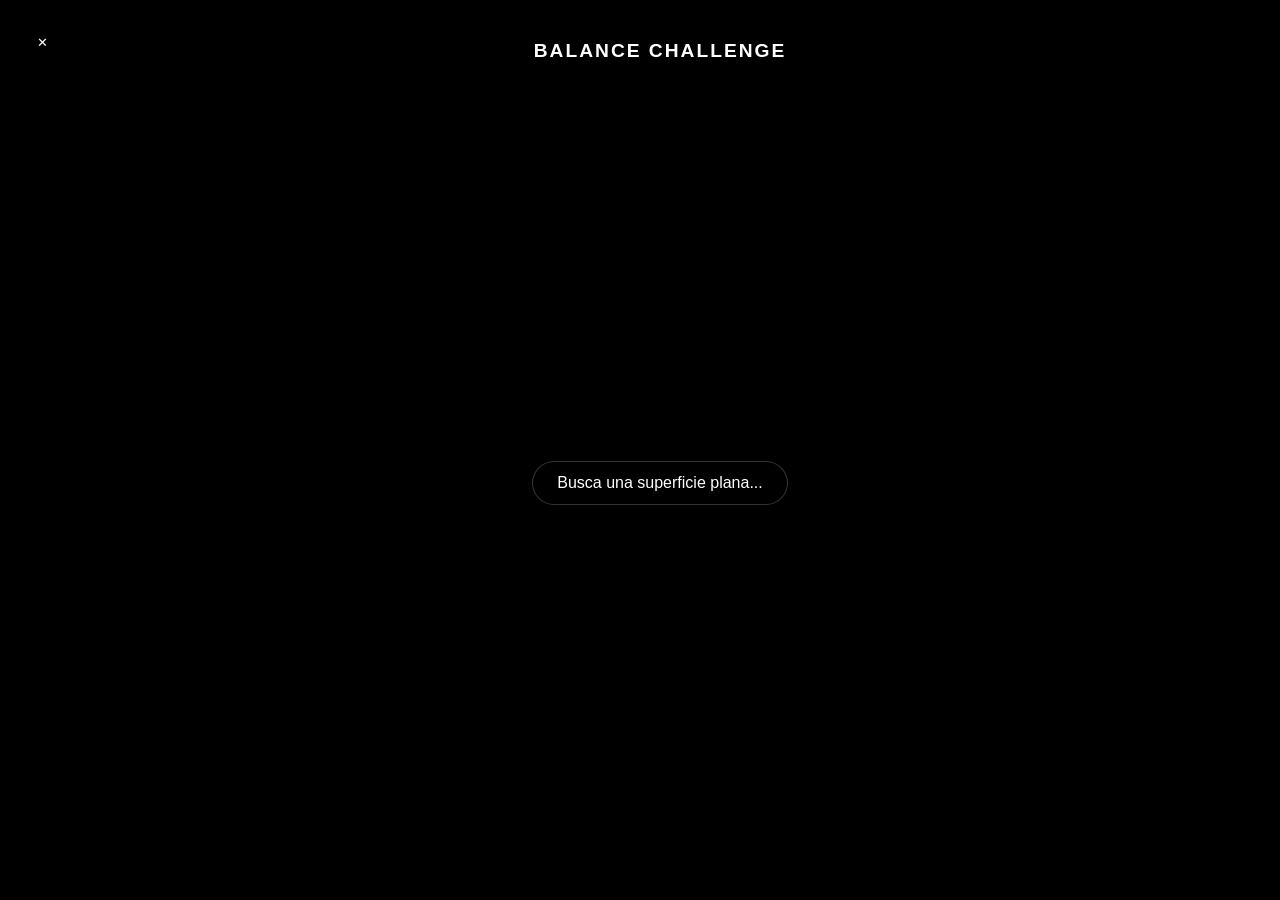
==== ar-level.html @ c7bd1551 "feat: nivel de juego AR interactivo con mecánica de equilibrio y recompensas" ====
<!DOCTYPE html>
<html lang="es">

<head>
    <meta charset="UTF-8">
    <title>Balance Challenge AR — Museo de Pacho</title>
    <script src="https://aframe.io/releases/1.5.0/aframe.min.js"></script>
    <style>
        body {
            margin: 0;
            overflow: hidden;
            font-family: 'Inter', sans-serif;
            background: #000;
        }

        #ui-overlay {
            position: fixed;
            top: 0;
            left: 0;
            width: 100%;
            height: 100%;
            pointer-events: none;
            z-index: 10;
            display: flex;
            flex-direction: column;
            align-items: center;
            justify-content: space-between;
            padding: 40px 20px;
        }

        .game-title {
            color: white;
            font-size: 1.2rem;
            font-weight: bold;
            text-transform: uppercase;
            letter-spacing: 2px;
            text-shadow: 0 2px 10px rgba(0, 0, 0, 0.5);
        }

        #status-msg {
            background: rgba(0, 0, 0, 0.7);
            color: #fff;
            padding: 12px 24px;
            border-radius: 50px;
            border: 1px solid rgba(255, 255, 255, 0.2);
            backdrop-filter: blur(10px);
            transition: all 0.3s ease;
        }

        .win-msg {
            color: #FBBF24 !important;
            border-color: #FBBF24 !important;
            transform: scale(1.2);
            box-shadow: 0 0 20px rgba(251, 191, 36, 0.4);
        }

        #instruction {
            color: rgba(255, 255, 255, 0.8);
            font-size: 0.9rem;
            margin-bottom: 20px;
            text-align: center;
        }

        .exit-btn {
            position: fixed;
            top: 20px;
            left: 20px;
            width: 44px;
            height: 44px;
            background: rgba(0, 0, 0, 0.5);
            color: white;
            border: none;
            border-radius: 50%;
            pointer-events: auto;
            cursor: pointer;
            display: flex;
            align-items: center;
            justify-content: center;
        }
    </style>
</head>

<body>

    <button class="exit-btn" onclick="window.location.href='index.html'">✕</button>

    <div id="ui-overlay">
        <div class="game-title">Balance Challenge</div>
        <div id="status-msg">Busca una superficie plana...</div>
        <div id="instruction">Mueve tu móvil para estabilizar el objeto</div>
    </div>

    <a-scene webxr="optionalFeatures: hit-test; requiredFeatures: local-floor;"
        renderer="colorManagement: true; antialias: true;" ar-hit-test="target: #balance-anchor; type: footprint;">
        <a-assets>
            <!-- Model loaded dynamically via JS -->
        </a-assets>

        <!-- Camera -->
        <a-camera position="0 1.6 0" look-controls="enabled: false"></a-camera>

        <!-- Game Anchor (Object spawn point) -->
        <a-entity id="balance-anchor" visible="false">
            <!-- The model will be appended here -->
            <a-entity id="game-model" balance-game></a-entity>

            <!-- Visual cue for placement -->
            <a-ring rotation="-90 0 0" radius-inner="0.1" radius-outer="0.15" color="#818CF8" opacity="0.6"></a-ring>
        </a-entity>

        <a-light type="ambient" intensity="0.6"></a-light>
        <a-light type="directional" position="1 2 1" intensity="0.8"></a-light>
    </a-scene>

    <script>
        // --- Lógica de carga de modelo ---
        const urlParams = new URLSearchParams(window.location.search);
        const modelFile = urlParams.get('model') || 'arduino 2.glb';
        const gameModel = document.getElementById('game-model');

        gameModel.setAttribute('gltf-model', `./${modelFile}`);
        gameModel.setAttribute('scale', '0.5 0.5 0.5'); // Escala inicial AR

        // --- Componente de Juego de Equilibrio ---
        AFRAME.registerComponent('balance-game', {
            init: function () {
                this.swayAngle = 0;
                this.userTilt = 0;
                this.amplitude = 15; // Intensidad inicial del balanceo
                this.stabilityTime = 0;
                this.isWon = false;
                this.statusMsg = document.getElementById('status-msg');

                // Escuchar giroscopio
                window.addEventListener('deviceorientation', (event) => {
                    // Usamos gamma (inclinación lateral) para compensar
                    this.userTilt = event.gamma || 0;
                });

                this.el.addEventListener('model-loaded', () => {
                    this.statusMsg.textContent = "¡Objeto listo! Estabilízalo.";
                });
            },

            tick: function (time, delta) {
                if (this.isWon) return;

                // 1. Balanceo procedural (Caos orgánico)
                const naturalSway = Math.sin(time / 400) * this.amplitude;

                // 2. Compensación del usuario
                // Mapeamos el tilt del dispositivo (-30 a 30 grados aprox)
                const compensation = this.userTilt * 0.8;

                // 3. Rotación final
                const finalZ = naturalSway + compensation;
                this.el.object3D.rotation.z = THREE.MathUtils.degToRad(finalZ);

                // 4. Verificación de estabilidad
                const error = Math.abs(finalZ);
                if (error < 5) { // Si el error es menor a 5 grados
                    this.stabilityTime += delta;
                    this.statusMsg.textContent = `Estabilizando... ${(this.stabilityTime / 1000).toFixed(1)}s`;
                    this.statusMsg.style.borderColor = "#34D399";
                } else {
                    this.stabilityTime = 0;
                    this.statusMsg.textContent = "¡Cuidado! Se inclina...";
                    this.statusMsg.style.borderColor = "rgba(255,255,255,0.2)";
                }

                // 5. Victoria
                if (this.stabilityTime > 3000) {
                    this.victory();
                }
            },

            victory: function () {
                this.isWon = true;
                this.statusMsg.textContent = "¡NIVEL COMPLETADO! 🏆";
                this.statusMsg.classList.add("win-msg");

                // Animación de recompensa
                this.el.setAttribute('animation', {
                    property: 'rotation',
                    to: '0 360 0',
                    dur: 1000,
                    loop: 2,
                    easing: 'easeInOutQuad'
                });

                // Partículas/Brillo (simulado con luz)
                const light = document.createElement('a-light');
                light.setAttribute('type', 'point');
                light.setAttribute('intensity', '3');
                light.setAttribute('color', '#FBBF24');
                this.el.appendChild(light);
            }
        });

        // --- Lógica de Hit Test (Detección de suelo) ---
        const anchor = document.getElementById('balance-anchor');
        document.querySelector('a-scene').addEventListener('enter-vr', () => {
            if (document.querySelector('a-scene').is('ar-mode')) {
                document.getElementById('status-msg').textContent = "Escaneando suelo...";
            }
        });

        // Evento de click/tap en AR para fijar el objeto
        window.addEventListener('click', () => {
            if (anchor.getAttribute('visible')) {
                // Ya visible, lo fijamos (podríamos desactivar el hit-test aquí si quisiéramos)
                document.getElementById('status-msg').textContent = "¡Equilibra el objeto!";
            }
        });
    </script>
</body>

</html>
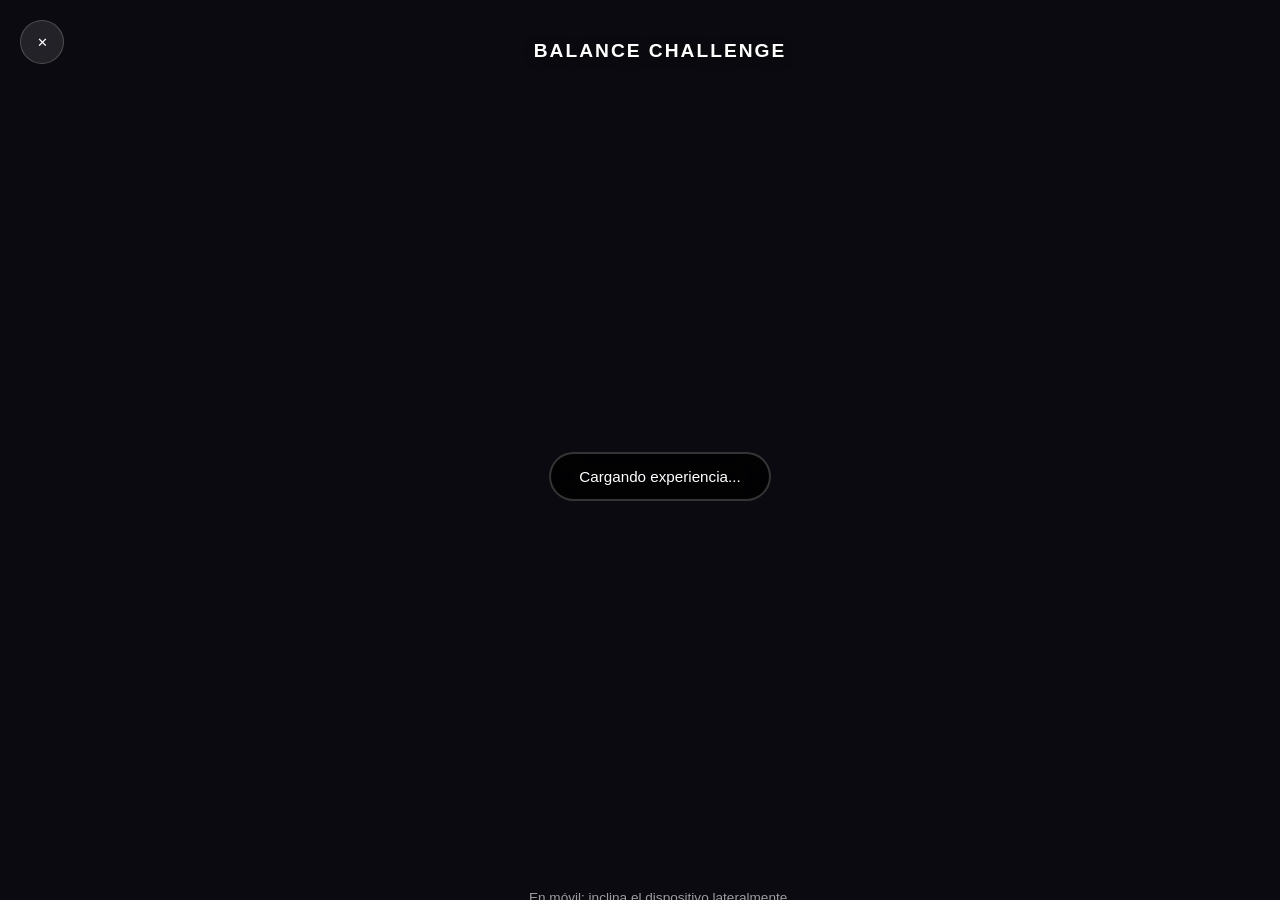
==== commit f5c0a507: "fix: compatibilidad de PC para el nivel AR y corrección de visibilidad inicial" ====
--- a/ar-level.html
+++ b/ar-level.html
@@ -10,7 +10,7 @@
             margin: 0;
             overflow: hidden;
             font-family: 'Inter', sans-serif;
-            background: #000;
+            background: #0a0a10;
         }
 
         #ui-overlay {
@@ -38,27 +38,31 @@
         }
 
         #status-msg {
-            background: rgba(0, 0, 0, 0.7);
+            pointer-events: auto;
+            background: rgba(0, 0, 0, 0.8);
             color: #fff;
-            padding: 12px 24px;
+            padding: 14px 28px;
             border-radius: 50px;
-            border: 1px solid rgba(255, 255, 255, 0.2);
-            backdrop-filter: blur(10px);
+            border: 2px solid rgba(255, 255, 255, 0.2);
+            backdrop-filter: blur(15px);
             transition: all 0.3s ease;
+            font-size: 0.95rem;
+            text-align: center;
         }
 
         .win-msg {
             color: #FBBF24 !important;
             border-color: #FBBF24 !important;
-            transform: scale(1.2);
-            box-shadow: 0 0 20px rgba(251, 191, 36, 0.4);
+            transform: scale(1.1);
+            box-shadow: 0 0 30px rgba(251, 191, 36, 0.4);
         }
 
         #instruction {
-            color: rgba(255, 255, 255, 0.8);
-            font-size: 0.9rem;
+            color: rgba(255, 255, 255, 0.6);
+            font-size: 0.85rem;
             margin-bottom: 20px;
             text-align: center;
+            max-width: 80%;
         }
 
         .exit-btn {
@@ -67,15 +71,21 @@
             left: 20px;
             width: 44px;
             height: 44px;
-            background: rgba(0, 0, 0, 0.5);
+            background: rgba(255, 255, 255, 0.1);
             color: white;
-            border: none;
+            border: 1px solid rgba(255, 255, 255, 0.2);
             border-radius: 50%;
             pointer-events: auto;
             cursor: pointer;
             display: flex;
             align-items: center;
             justify-content: center;
+            backdrop-filter: blur(5px);
+            z-index: 20;
+        }
+
+        .exit-btn:hover {
+            background: rgba(255, 255, 255, 0.2);
         }
     </style>
 </head>
@@ -86,30 +96,39 @@
 
     <div id="ui-overlay">
         <div class="game-title">Balance Challenge</div>
-        <div id="status-msg">Busca una superficie plana...</div>
-        <div id="instruction">Mueve tu móvil para estabilizar el objeto</div>
+        <div id="status-msg">Cargando experiencia...</div>
+        <div id="instruction">En móvil: inclina el dispositivo lateralmente.<br>En PC: mueve el mouse de izquierda a
+            derecha.</div>
     </div>
 
     <a-scene webxr="optionalFeatures: hit-test; requiredFeatures: local-floor;"
-        renderer="colorManagement: true; antialias: true;" ar-hit-test="target: #balance-anchor; type: footprint;">
-        <a-assets>
-            <!-- Model loaded dynamically via JS -->
-        </a-assets>
+        renderer="colorManagement: true; antialias: true;" ar-hit-test="target: #balance-anchor; type: footprint;"
+        device-orientation-permission-ui="enabled: true">
+        <!-- Sky for Desktop testing -->
+        <a-sky color="#1a1a2e" radius="30"></a-sky>
+
+        <!-- Grid for Desktop testing -->
+        <a-grid id="desktop-floor" position="0 -0.01 0" rotation="-90 0 0" width="20" height="20" src="" color="#303050"
+            opacity="0.3"></a-grid>
 
         <!-- Camera -->
-        <a-camera position="0 1.6 0" look-controls="enabled: false"></a-camera>
+        <a-camera position="0 1.6 3" look-controls="enabled: false"></a-camera>
 
         <!-- Game Anchor (Object spawn point) -->
-        <a-entity id="balance-anchor" visible="false">
-            <!-- The model will be appended here -->
-            <a-entity id="game-model" balance-game></a-entity>
-
-            <!-- Visual cue for placement -->
-            <a-ring rotation="-90 0 0" radius-inner="0.1" radius-outer="0.15" color="#818CF8" opacity="0.6"></a-ring>
+        <a-entity id="balance-anchor" position="0 0 0">
+            <!-- The model container -->
+            <a-entity id="model-container" balance-game>
+                <a-entity id="game-model"></a-entity>
+            </a-entity>
+
+            <!-- Visual cue for placement (Only needed for AR) -->
+            <a-ring id="ar-ring" rotation="-90 0 0" radius-inner="0.1" radius-outer="0.15" color="#818CF8"
+                opacity="0.6"></a-ring>
         </a-entity>
 
-        <a-light type="ambient" intensity="0.6"></a-light>
-        <a-light type="directional" position="1 2 1" intensity="0.8"></a-light>
+        <a-light type="ambient" intensity="0.7"></a-light>
+        <a-light type="directional" position="1 4 2" intensity="1.2" color="#fff"></a-light>
+        <a-light type="point" position="-2 3 -1" intensity="0.5" color="#818CF8"></a-light>
     </a-scene>
 
     <script>
@@ -117,58 +136,91 @@
         const urlParams = new URLSearchParams(window.location.search);
         const modelFile = urlParams.get('model') || 'arduino 2.glb';
         const gameModel = document.getElementById('game-model');
-
+        const statusMsg = document.getElementById('status-msg');
+
+        console.log('[Game] Cargando modelo:', modelFile);
         gameModel.setAttribute('gltf-model', `./${modelFile}`);
-        gameModel.setAttribute('scale', '0.5 0.5 0.5'); // Escala inicial AR
+        gameModel.setAttribute('scale', '1 1 1'); // Escala base
+
+        gameModel.addEventListener('model-loaded', () => {
+            console.log('[Game] Modelo cargado con éxito');
+            statusMsg.textContent = "¡Modelo Cargado! Busca una superficie AR o usa tu mouse.";
+        });
+
+        gameModel.addEventListener('model-error', (e) => {
+            console.error('[Game] Error cargando el modelo:', e);
+            statusMsg.textContent = "Error al cargar el modelo 3D.";
+            statusMsg.style.borderColor = "#ff4444";
+        });
 
         // --- Componente de Juego de Equilibrio ---
         AFRAME.registerComponent('balance-game', {
             init: function () {
                 this.swayAngle = 0;
-                this.userTilt = 0;
-                this.amplitude = 15; // Intensidad inicial del balanceo
+                this.userCompensation = 0;
+                this.amplitude = 18;
                 this.stabilityTime = 0;
                 this.isWon = false;
                 this.statusMsg = document.getElementById('status-msg');
-
-                // Escuchar giroscopio
+                this.isAR = false;
+
+                // 1. Giroscopio (Móvil)
                 window.addEventListener('deviceorientation', (event) => {
-                    // Usamos gamma (inclinación lateral) para compensar
-                    this.userTilt = event.gamma || 0;
-                });
-
-                this.el.addEventListener('model-loaded', () => {
-                    this.statusMsg.textContent = "¡Objeto listo! Estabilízalo.";
+                    if (event.gamma !== null) {
+                        this.userCompensation = event.gamma;
+                    }
+                });
+
+                // 2. Mouse Fallback (Desktop)
+                window.addEventListener('mousemove', (e) => {
+                    if (!this.isAR) {
+                        // Mapeamos el centro de la pantalla como 0, y los bordes como -45 a 45 grados
+                        let x = (e.clientX / window.innerWidth) - 0.5;
+                        this.userCompensation = x * 90;
+                    }
+                });
+
+                // Detectar si entramos en AR
+                this.el.sceneEl.addEventListener('enter-vr', () => {
+                    if (this.el.sceneEl.is('ar-mode')) {
+                        this.isAR = true;
+                        this.statusMsg.textContent = "Modo AR: Escaneando suelo...";
+                        document.getElementById('desktop-floor').setAttribute('visible', false);
+                    }
                 });
             },
 
             tick: function (time, delta) {
                 if (this.isWon) return;
 
-                // 1. Balanceo procedural (Caos orgánico)
-                const naturalSway = Math.sin(time / 400) * this.amplitude;
-
-                // 2. Compensación del usuario
-                // Mapeamos el tilt del dispositivo (-30 a 30 grados aprox)
-                const compensation = this.userTilt * 0.8;
-
-                // 3. Rotación final
-                const finalZ = naturalSway + compensation;
+                // 1. Balanceo procedural (Caos rítmico)
+                // Usamos una frecuencia ligeramente variable para que no sea predecible
+                const naturalSway = Math.sin(time / 450) * this.amplitude;
+
+                // 2. Compensación (Inclinación física o mouse)
+                // Invertimos la relación: si el objeto se inclina a la derecha, 
+                // el usuario debe inclinar el dispositivo a la izquierda.
+                const finalZ = naturalSway + (this.userCompensation * 0.85);
+
+                // Aplicar rotación suave
                 this.el.object3D.rotation.z = THREE.MathUtils.degToRad(finalZ);
 
-                // 4. Verificación de estabilidad
+                // 3. Verificación de estabilidad (Umbral de 6 grados)
                 const error = Math.abs(finalZ);
-                if (error < 5) { // Si el error es menor a 5 grados
+                if (error < 6) {
                     this.stabilityTime += delta;
-                    this.statusMsg.textContent = `Estabilizando... ${(this.stabilityTime / 1000).toFixed(1)}s`;
+                    const progress = (this.stabilityTime / 3000) * 100;
+                    this.statusMsg.textContent = `Equilibrando: ${(this.stabilityTime / 1000).toFixed(1)}s`;
+                    this.statusMsg.style.background = `linear-gradient(90deg, #34D399 ${progress}%, rgba(0,0,0,0.8) ${progress}%)`;
                     this.statusMsg.style.borderColor = "#34D399";
                 } else {
                     this.stabilityTime = 0;
-                    this.statusMsg.textContent = "¡Cuidado! Se inclina...";
-                    this.statusMsg.style.borderColor = "rgba(255,255,255,0.2)";
+                    this.statusMsg.textContent = "¡Cuidado! Se está cayendo...";
+                    this.statusMsg.style.background = "rgba(0,0,0,0.8)";
+                    this.statusMsg.style.borderColor = "#ff4444";
                 }
 
-                // 5. Victoria
+                // 4. Victoria
                 if (this.stabilityTime > 3000) {
                     this.victory();
                 }
@@ -177,39 +229,38 @@
             victory: function () {
                 this.isWon = true;
                 this.statusMsg.textContent = "¡NIVEL COMPLETADO! 🏆";
+                this.statusMsg.style.background = "#FBBF24";
+                this.statusMsg.style.color = "#000";
                 this.statusMsg.classList.add("win-msg");
 
                 // Animación de recompensa
                 this.el.setAttribute('animation', {
                     property: 'rotation',
                     to: '0 360 0',
-                    dur: 1000,
-                    loop: 2,
+                    dur: 800,
+                    loop: 3,
                     easing: 'easeInOutQuad'
                 });
 
-                // Partículas/Brillo (simulado con luz)
+                // Partículas/Brillo
                 const light = document.createElement('a-light');
                 light.setAttribute('type', 'point');
-                light.setAttribute('intensity', '3');
+                light.setAttribute('intensity', '4');
                 light.setAttribute('color', '#FBBF24');
+                light.setAttribute('position', '0 1 0');
                 this.el.appendChild(light);
+
+                console.log('[Game] Victoria alcanzada');
             }
         });
 
-        // --- Lógica de Hit Test (Detección de suelo) ---
-        const anchor = document.getElementById('balance-anchor');
-        document.querySelector('a-scene').addEventListener('enter-vr', () => {
-            if (document.querySelector('a-scene').is('ar-mode')) {
-                document.getElementById('status-msg').textContent = "Escaneando suelo...";
-            }
-        });
-
-        // Evento de click/tap en AR para fijar el objeto
+        // Tap to fix model position in AR
         window.addEventListener('click', () => {
-            if (anchor.getAttribute('visible')) {
-                // Ya visible, lo fijamos (podríamos desactivar el hit-test aquí si quisiéramos)
-                document.getElementById('status-msg').textContent = "¡Equilibra el objeto!";
+            const scene = document.querySelector('a-scene');
+            if (scene.is('ar-mode')) {
+                const anchor = document.getElementById('balance-anchor');
+                document.getElementById('ar-ring').setAttribute('visible', false);
+                statusMsg.textContent = "¡Posición fijada! ¡Equilíbralo!";
             }
         });
     </script>
